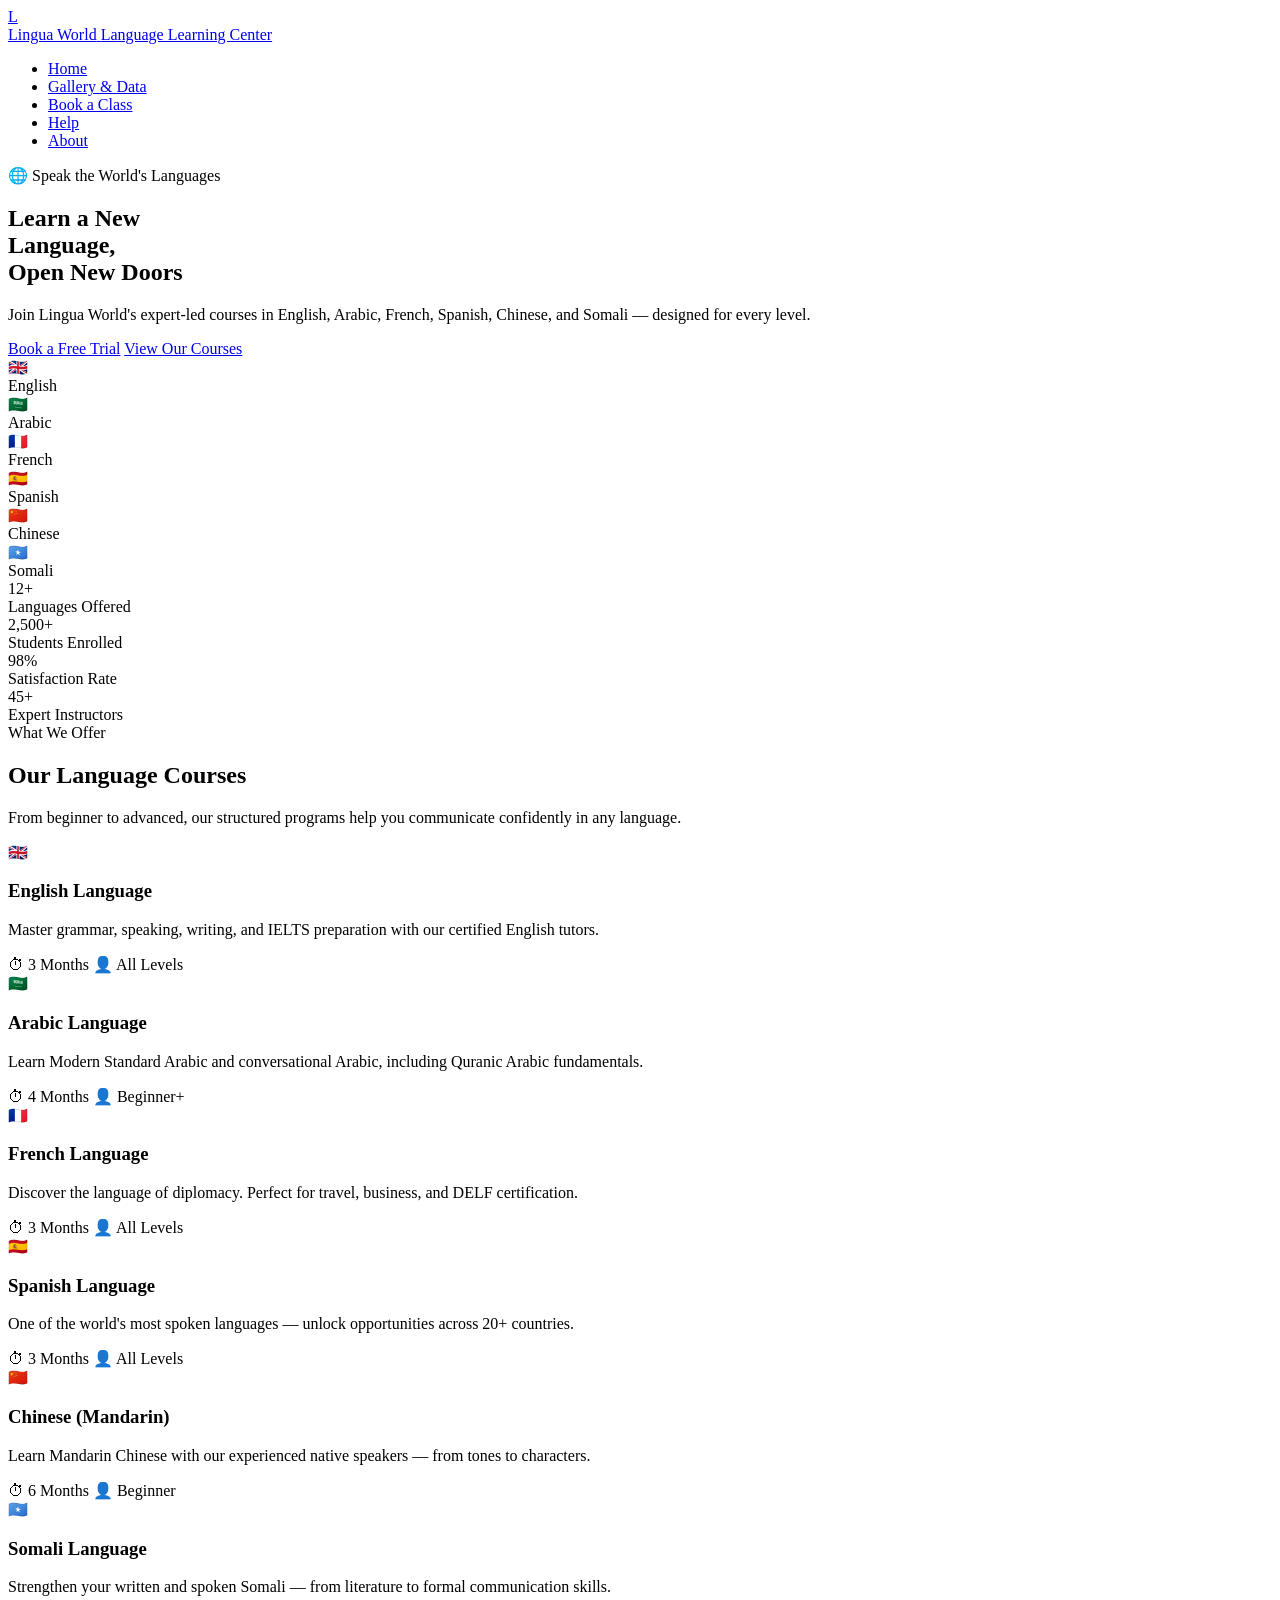
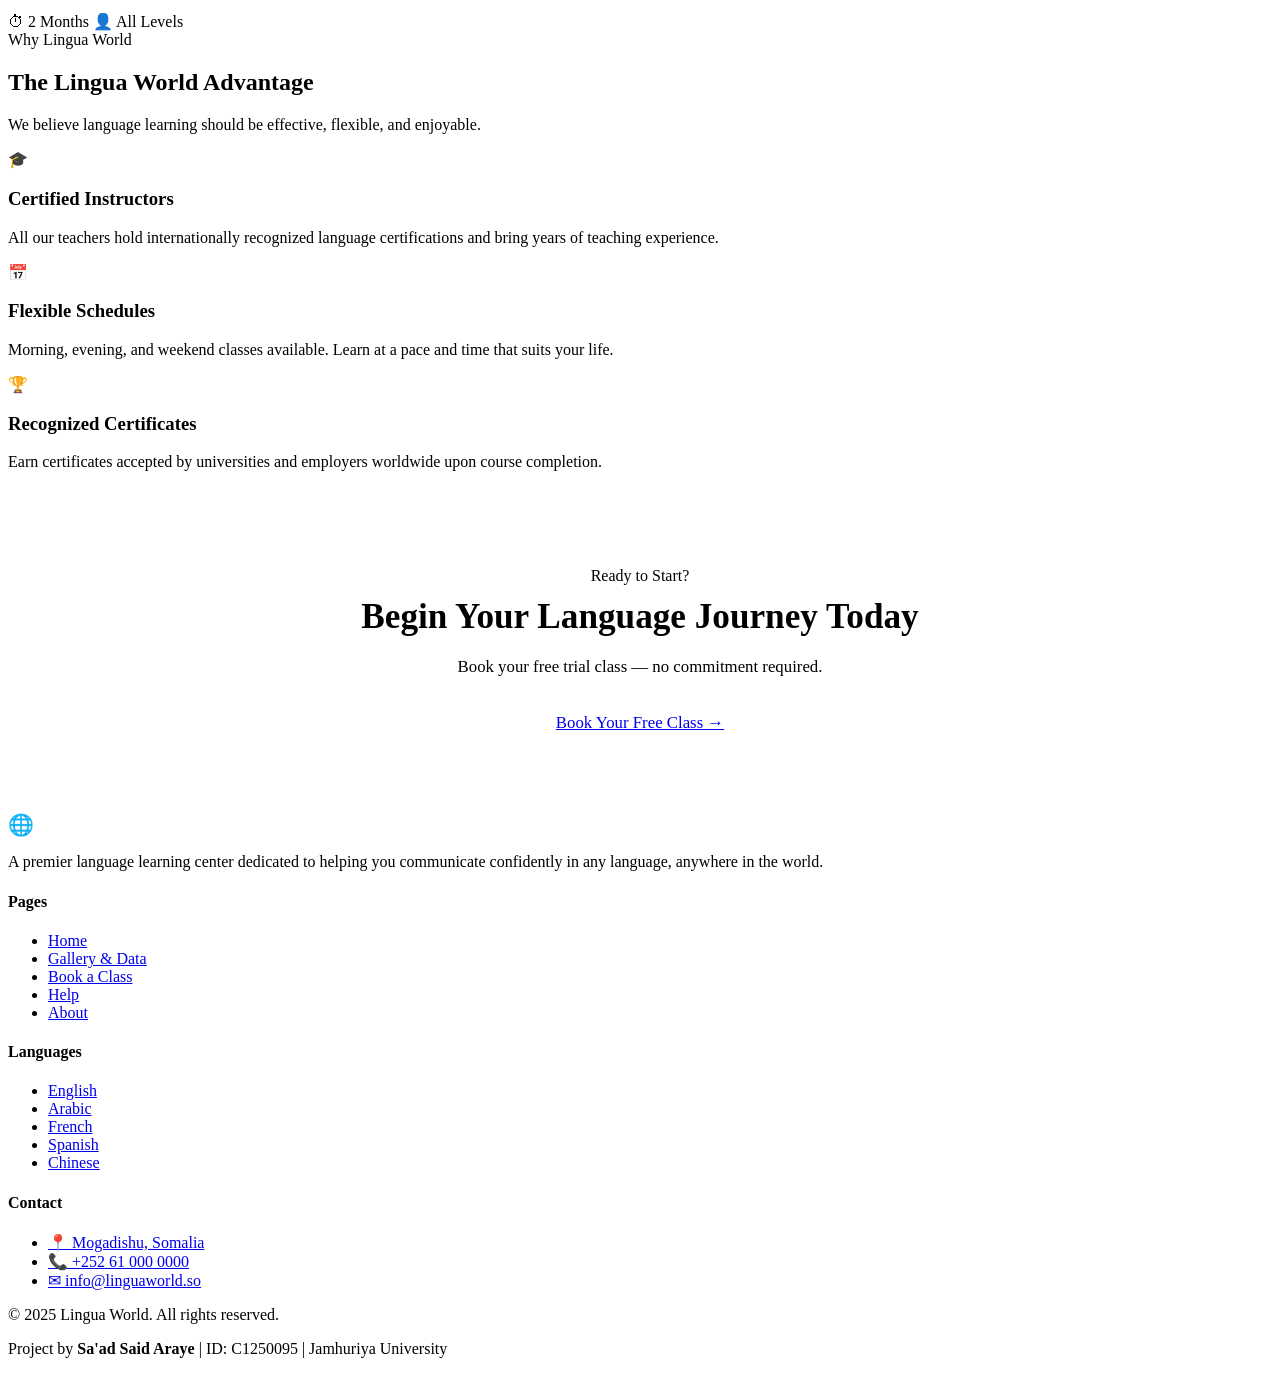
==== index.html @ c51b2d5d "Rename index-1.html to index.html" ====
<!DOCTYPE html>
<html lang="en">
<head>
  <!-- =============================================
       LINGUA WORLD - Language Learning Center
       Student: Sa'ad Said Araye | ID: C1250095
       Page: Home (index.html)
       ============================================= -->
  <meta charset="UTF-8" />
  <meta name="viewport" content="width=device-width, initial-scale=1.0" />
  <meta name="description" content="Lingua World - Premier Language Learning Center offering English, Arabic, French, Spanish and more." />
  <title>Lingua World | Language Learning Center</title>

  <!-- Favicon (inline SVG emoji as favicon) -->
  <link rel="icon" href="data:image/svg+xml,<svg xmlns='http://www.w3.org/2000/svg' viewBox='0 0 100 100'><text y='.9em' font-size='90'>🌐</text></svg>" />

  <!-- Main Stylesheet -->
  <link rel="stylesheet" href="css/style.css" />
</head>
<body>

  <!-- ======= HEADER / NAVIGATION ======= -->
  <header role="banner">
    <div class="header-inner">
      <a href="index.html" class="logo" aria-label="Lingua World Home">
        <div class="logo-icon">L</div>
        <div class="logo-text">
          <span class="logo-name">Lingua World</span>
          <span class="logo-tagline">Language Learning Center</span>
        </div>
      </a>

      <nav role="navigation" aria-label="Main Navigation">
        <ul>
          <li><a href="index.html" class="active" aria-current="page">Home</a></li>
          <li><a href="gallery.html">Gallery &amp; Data</a></li>
          <li><a href="booking.html">Book a Class</a></li>
          <li><a href="help.html">Help</a></li>
          <li><a href="about.html">About</a></li>
        </ul>
      </nav>
    </div>
  </header>

  <!-- ======= MAIN CONTENT ======= -->
  <main role="main" class="page-wrapper">

    <!-- HERO SECTION -->
    <section class="hero" aria-label="Welcome to Lingua World">
      <div class="hero-content">

        <!-- Left: Text -->
        <div class="hero-text">
          <span class="hero-eyebrow">🌐 Speak the World's Languages</span>
          <h1>Learn a New<br /><span>Language</span>,<br />Open New Doors</h1>
          <p class="hero-sub">
            Join Lingua World's expert-led courses in English, Arabic, French,
            Spanish, Chinese, and Somali — designed for every level.
          </p>
          <div class="hero-buttons">
            <a href="booking.html" class="btn btn-primary">Book a Free Trial</a>
            <a href="gallery.html" class="btn btn-outline">View Our Courses</a>
          </div>
        </div>

        <!-- Right: Language Cards -->
        <div class="hero-visual" aria-hidden="true">
          <div class="languages-grid">
            <div class="lang-card">
              <div class="lang-flag">🇬🇧</div>
              <div class="lang-name">English</div>
            </div>
            <div class="lang-card">
              <div class="lang-flag">🇸🇦</div>
              <div class="lang-name">Arabic</div>
            </div>
            <div class="lang-card">
              <div class="lang-flag">🇫🇷</div>
              <div class="lang-name">French</div>
            </div>
            <div class="lang-card">
              <div class="lang-flag">🇪🇸</div>
              <div class="lang-name">Spanish</div>
            </div>
            <div class="lang-card">
              <div class="lang-flag">🇨🇳</div>
              <div class="lang-name">Chinese</div>
            </div>
            <div class="lang-card">
              <div class="lang-flag">🇸🇴</div>
              <div class="lang-name">Somali</div>
            </div>
          </div>
        </div>

      </div>
    </section>

    <!-- STATS STRIP -->
    <section class="stats-strip" aria-label="Our achievements">
      <div class="stats-inner">
        <div class="stat-item">
          <div class="stat-num">12<span>+</span></div>
          <div class="stat-label">Languages Offered</div>
        </div>
        <div class="stat-item">
          <div class="stat-num">2<span>,</span>500<span>+</span></div>
          <div class="stat-label">Students Enrolled</div>
        </div>
        <div class="stat-item">
          <div class="stat-num">98<span>%</span></div>
          <div class="stat-label">Satisfaction Rate</div>
        </div>
        <div class="stat-item">
          <div class="stat-num">45<span>+</span></div>
          <div class="stat-label">Expert Instructors</div>
        </div>
      </div>
    </section>

    <!-- COURSES SECTION -->
    <section class="section" aria-labelledby="courses-heading">
      <div class="section-inner">
        <header class="section-header">
          <span class="section-eyebrow">What We Offer</span>
          <h2 id="courses-heading">Our Language Courses</h2>
          <p class="section-desc">
            From beginner to advanced, our structured programs help you
            communicate confidently in any language.
          </p>
        </header>

        <div class="courses-grid">

          <article class="course-card">
            <div class="course-icon">🇬🇧</div>
            <h3>English Language</h3>
            <p>Master grammar, speaking, writing, and IELTS preparation with our certified English tutors.</p>
            <div class="course-meta">
              <span>⏱ 3 Months</span>
              <span>👤 All Levels</span>
            </div>
          </article>

          <article class="course-card">
            <div class="course-icon">🇸🇦</div>
            <h3>Arabic Language</h3>
            <p>Learn Modern Standard Arabic and conversational Arabic, including Quranic Arabic fundamentals.</p>
            <div class="course-meta">
              <span>⏱ 4 Months</span>
              <span>👤 Beginner+</span>
            </div>
          </article>

          <article class="course-card">
            <div class="course-icon">🇫🇷</div>
            <h3>French Language</h3>
            <p>Discover the language of diplomacy. Perfect for travel, business, and DELF certification.</p>
            <div class="course-meta">
              <span>⏱ 3 Months</span>
              <span>👤 All Levels</span>
            </div>
          </article>

          <article class="course-card">
            <div class="course-icon">🇪🇸</div>
            <h3>Spanish Language</h3>
            <p>One of the world's most spoken languages — unlock opportunities across 20+ countries.</p>
            <div class="course-meta">
              <span>⏱ 3 Months</span>
              <span>👤 All Levels</span>
            </div>
          </article>

          <article class="course-card">
            <div class="course-icon">🇨🇳</div>
            <h3>Chinese (Mandarin)</h3>
            <p>Learn Mandarin Chinese with our experienced native speakers — from tones to characters.</p>
            <div class="course-meta">
              <span>⏱ 6 Months</span>
              <span>👤 Beginner</span>
            </div>
          </article>

          <article class="course-card">
            <div class="course-icon">🇸🇴</div>
            <h3>Somali Language</h3>
            <p>Strengthen your written and spoken Somali — from literature to formal communication skills.</p>
            <div class="course-meta">
              <span>⏱ 2 Months</span>
              <span>👤 All Levels</span>
            </div>
          </article>

        </div>
      </div>
    </section>

    <!-- WHY CHOOSE US -->
    <section class="section section-alt" aria-labelledby="why-heading">
      <div class="section-inner">
        <header class="section-header">
          <span class="section-eyebrow">Why Lingua World</span>
          <h2 id="why-heading">The Lingua World Advantage</h2>
          <p class="section-desc">We believe language learning should be effective, flexible, and enjoyable.</p>
        </header>

        <div class="courses-grid">
          <article class="course-card">
            <div class="course-icon">🎓</div>
            <h3>Certified Instructors</h3>
            <p>All our teachers hold internationally recognized language certifications and bring years of teaching experience.</p>
          </article>
          <article class="course-card">
            <div class="course-icon">📅</div>
            <h3>Flexible Schedules</h3>
            <p>Morning, evening, and weekend classes available. Learn at a pace and time that suits your life.</p>
          </article>
          <article class="course-card">
            <div class="course-icon">🏆</div>
            <h3>Recognized Certificates</h3>
            <p>Earn certificates accepted by universities and employers worldwide upon course completion.</p>
          </article>
        </div>
      </div>
    </section>

    <!-- CALL TO ACTION -->
    <section class="section" style="text-align:center; padding: 80px 24px;">
      <div class="section-inner">
        <span class="section-eyebrow">Ready to Start?</span>
        <h2 style="font-family: var(--font-display); font-size: 2.2rem; color: var(--primary); margin: 12px 0 20px;">
          Begin Your Language Journey Today
        </h2>
        <p style="color: var(--gray); margin-bottom: 36px; font-size: 1.05rem;">
          Book your free trial class — no commitment required.
        </p>
        <a href="booking.html" class="btn btn-primary" style="font-size: 1.05rem; padding: 16px 48px;">
          Book Your Free Class →
        </a>
      </div>
    </section>

  </main>

  <!-- ======= FOOTER ======= -->
  <footer role="contentinfo">
    <div class="footer-inner">
      <div class="footer-brand">
        <div class="logo-name" style="color:#fff; font-size:1.3rem; margin-bottom:12px;">🌐 Lingua World</div>
        <p>A premier language learning center dedicated to helping you communicate confidently in any language, anywhere in the world.</p>
      </div>

      <div class="footer-col">
        <h4>Pages</h4>
        <ul>
          <li><a href="index.html">Home</a></li>
          <li><a href="gallery.html">Gallery &amp; Data</a></li>
          <li><a href="booking.html">Book a Class</a></li>
          <li><a href="help.html">Help</a></li>
          <li><a href="about.html">About</a></li>
        </ul>
      </div>

      <div class="footer-col">
        <h4>Languages</h4>
        <ul>
          <li><a href="gallery.html">English</a></li>
          <li><a href="gallery.html">Arabic</a></li>
          <li><a href="gallery.html">French</a></li>
          <li><a href="gallery.html">Spanish</a></li>
          <li><a href="gallery.html">Chinese</a></li>
        </ul>
      </div>

      <div class="footer-col">
        <h4>Contact</h4>
        <ul>
          <li><a href="#">📍 Mogadishu, Somalia</a></li>
          <li><a href="#">📞 +252 61 000 0000</a></li>
          <li><a href="#">✉ info@linguaworld.so</a></li>
        </ul>
      </div>
    </div>

    <div class="footer-bottom">
      <p>&copy; 2025 Lingua World. All rights reserved.</p>
      <p>Project by <strong style="color:var(--accent)">Sa'ad Said Araye</strong> | ID: C1250095 | Jamhuriya University</p>
    </div>
  </footer>

</body>
</html>
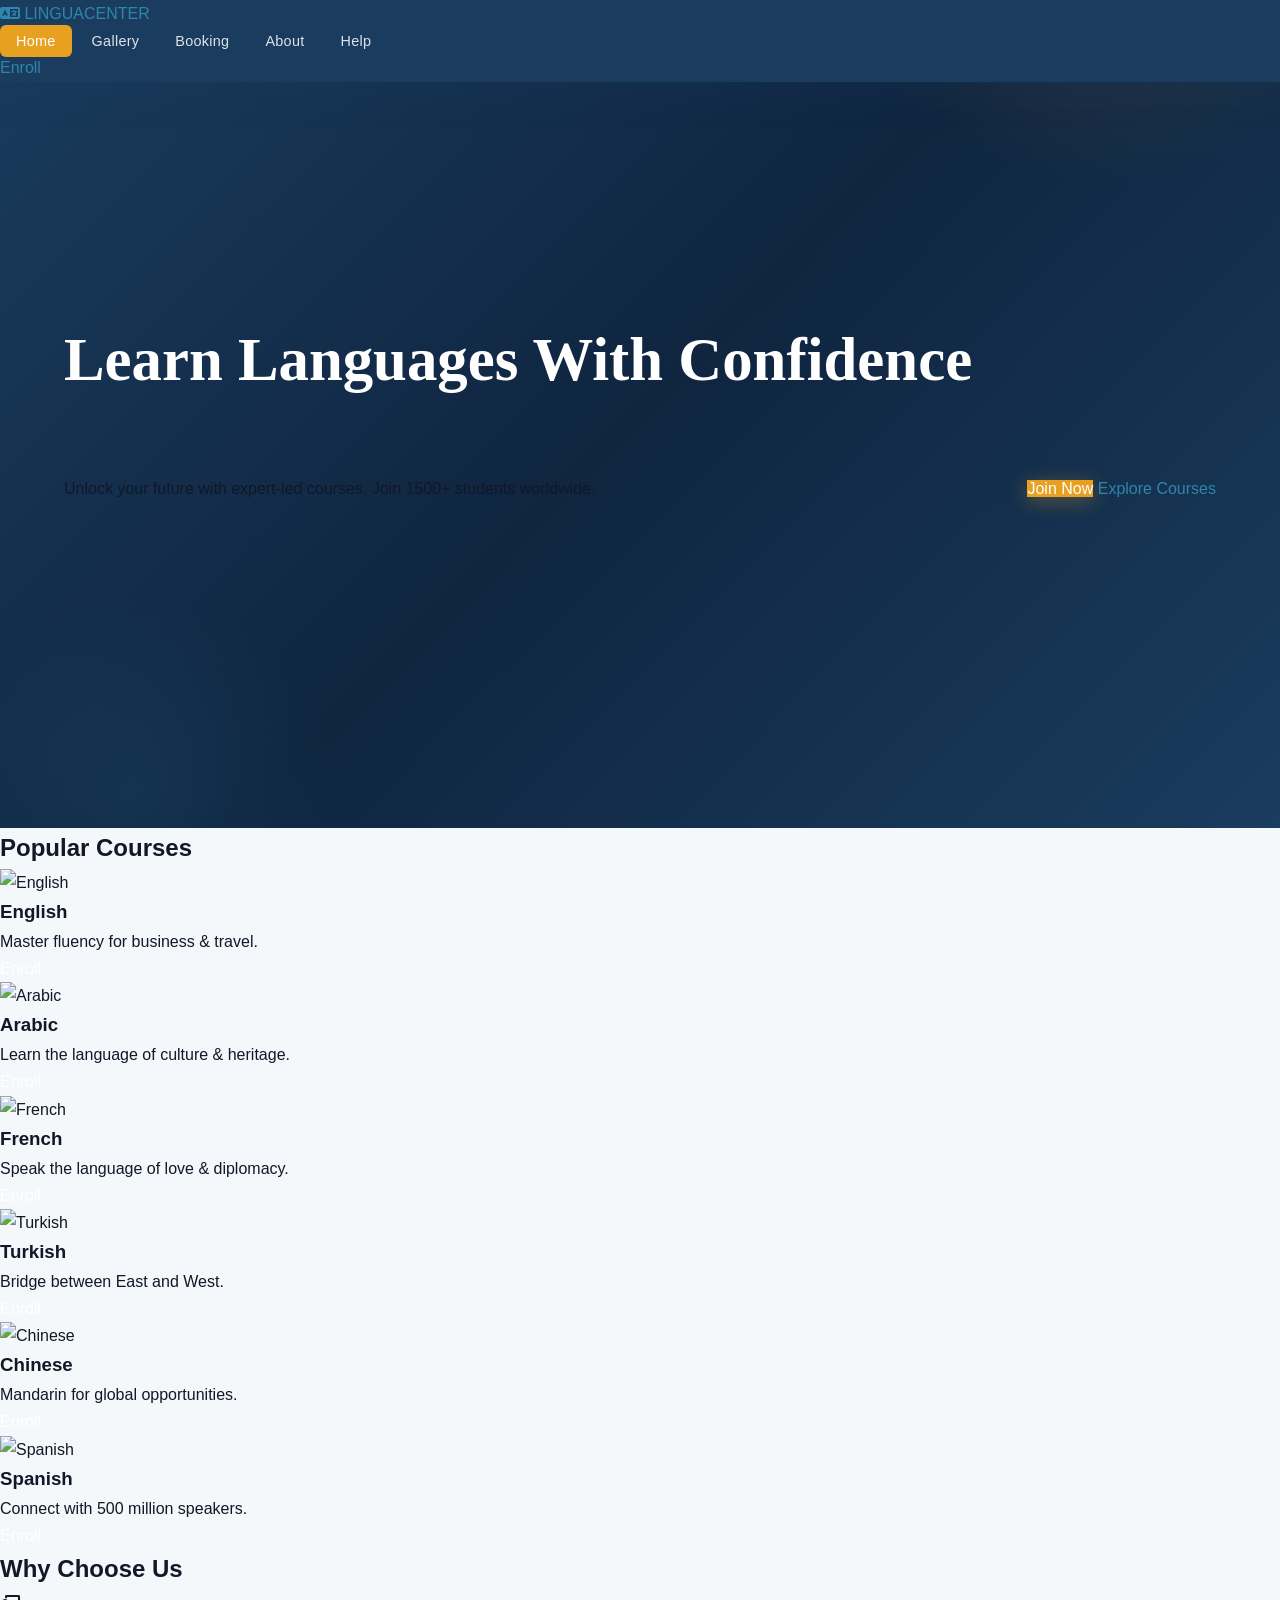
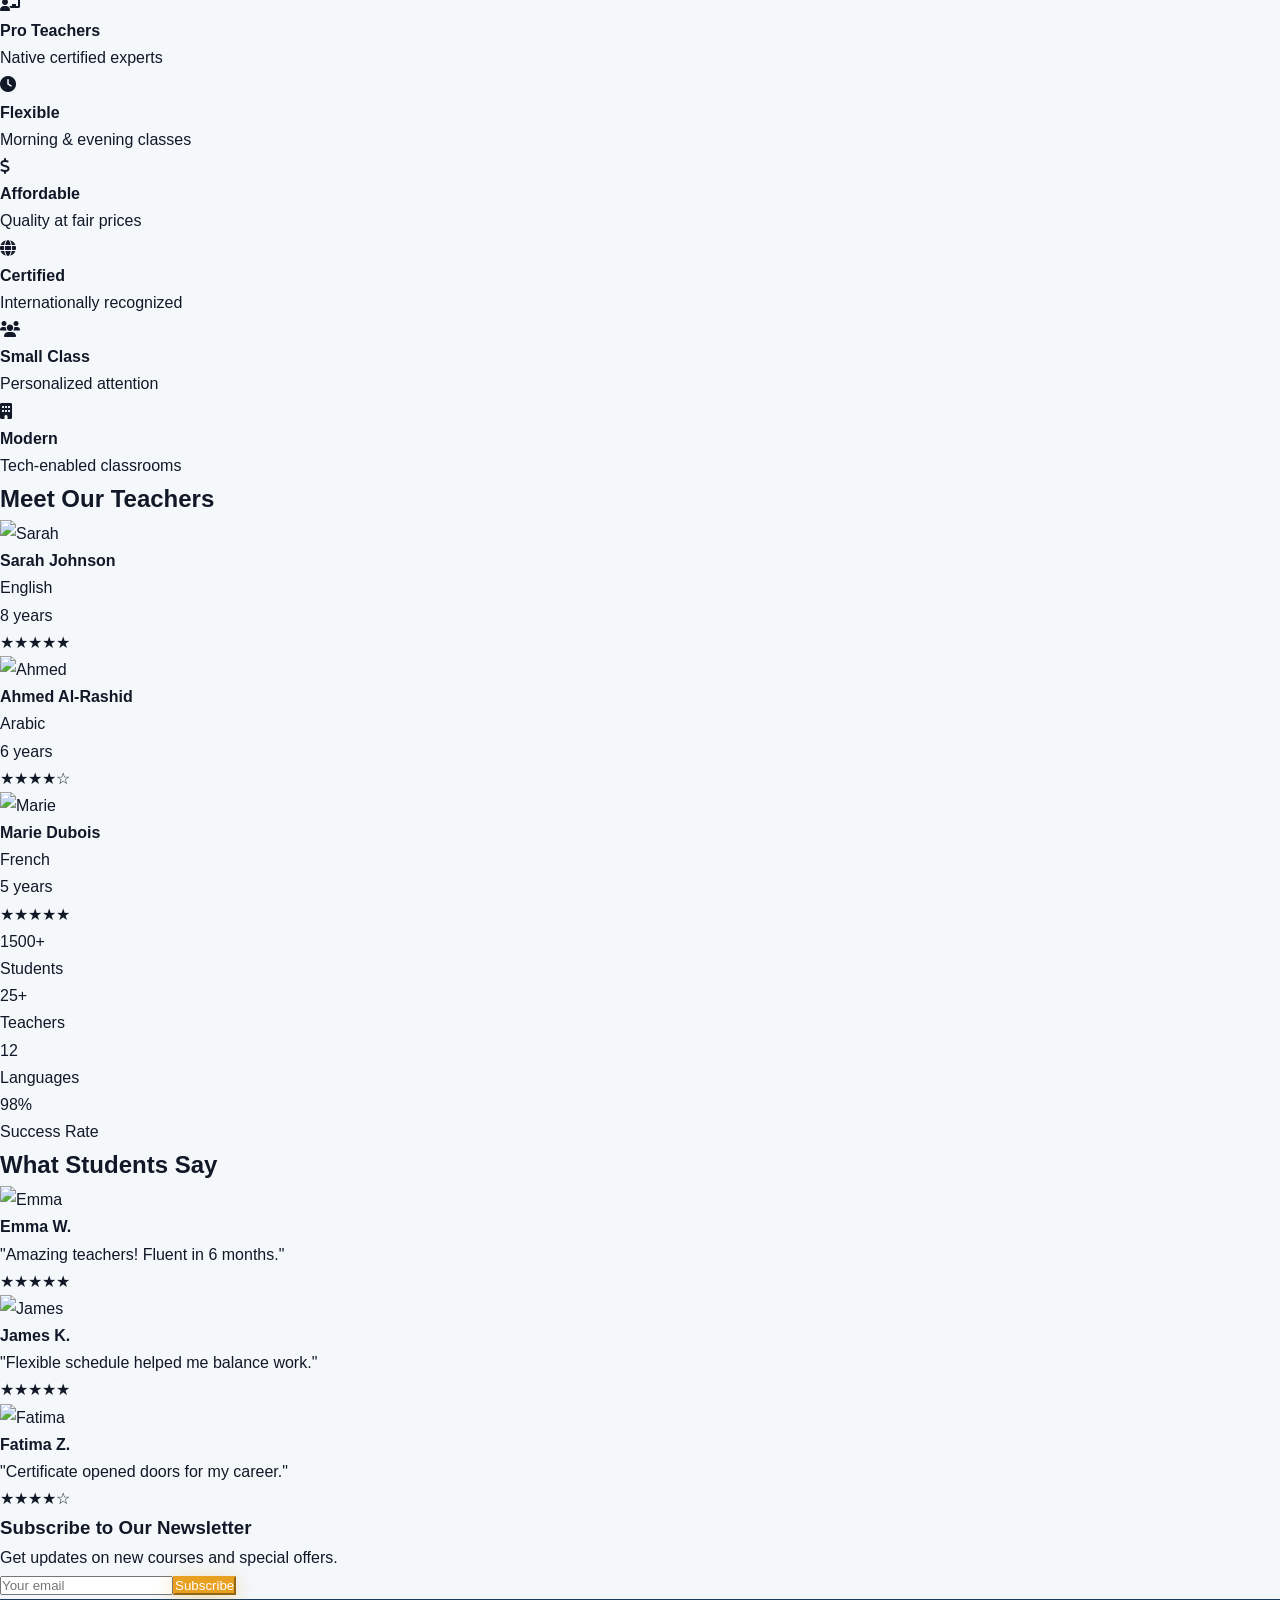
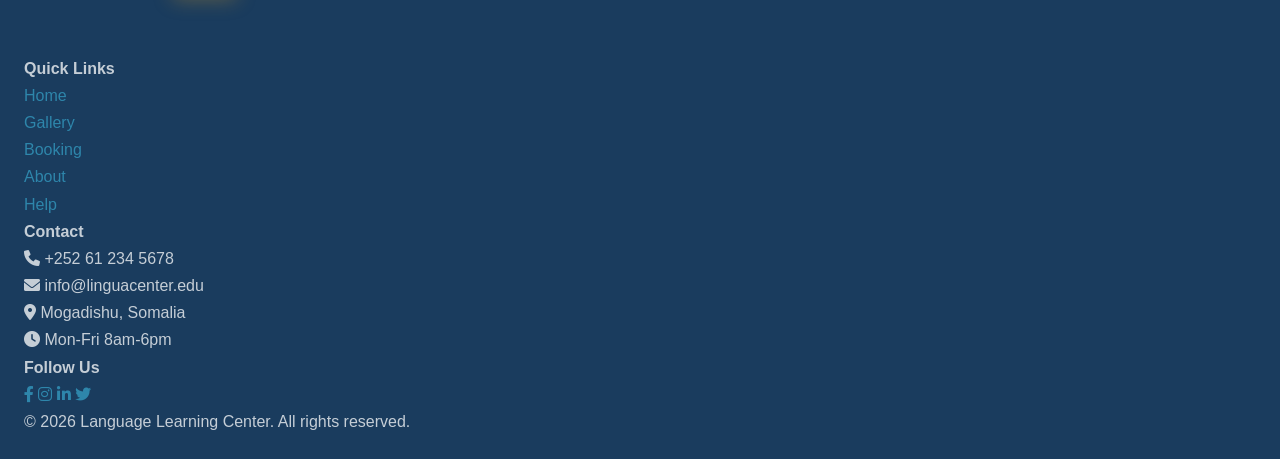
==== commit 0931d313: "Revise index.html layout and content Updated the structure and content of the index.html file, inclu" ====
--- a/index.html
+++ b/index.html
@@ -1,293 +1,145 @@
 <!DOCTYPE html>
 <html lang="en">
 <head>
-  <!-- =============================================
-       LINGUA WORLD - Language Learning Center
-       Student: Sa'ad Said Araye | ID: C1250095
-       Page: Home (index.html)
-       ============================================= -->
-  <meta charset="UTF-8" />
-  <meta name="viewport" content="width=device-width, initial-scale=1.0" />
-  <meta name="description" content="Lingua World - Premier Language Learning Center offering English, Arabic, French, Spanish and more." />
-  <title>Lingua World | Language Learning Center</title>
-
-  <!-- Favicon (inline SVG emoji as favicon) -->
-  <link rel="icon" href="data:image/svg+xml,<svg xmlns='http://www.w3.org/2000/svg' viewBox='0 0 100 100'><text y='.9em' font-size='90'>🌐</text></svg>" />
-
-  <!-- Main Stylesheet -->
-  <link rel="stylesheet" href="css/style.css" />
+    <meta charset="UTF-8">
+    <meta name="viewport" content="width=device-width, initial-scale=1.0">
+    <title>Language Learning Center</title>
+    <link rel="stylesheet" href="https://cdnjs.cloudflare.com/ajax/libs/font-awesome/6.0.0-beta3/css/all.min.css">
+    <link rel="stylesheet" href="css/style.css">
+    <link rel="icon" href="favicon.ico">
 </head>
 <body>
 
-  <!-- ======= HEADER / NAVIGATION ======= -->
-  <header role="banner">
-    <div class="header-inner">
-      <a href="index.html" class="logo" aria-label="Lingua World Home">
-        <div class="logo-icon">L</div>
-        <div class="logo-text">
-          <span class="logo-name">Lingua World</span>
-          <span class="logo-tagline">Language Learning Center</span>
+<!-- ===== HEADER ===== -->
+<header class="header">
+    <div class="container nav-container">
+        <div class="logo"><a href="index.html"><i class="fas fa-language"></i> LINGUA<span>CENTER</span></a></div>
+        <nav>
+            <ul>
+                <li><a href="index.html" class="active">Home</a></li>
+                <li><a href="gallery.html">Gallery</a></li>
+                <li><a href="booking.html">Booking</a></li>
+                <li><a href="about.html">About</a></li>
+                <li><a href="help.html">Help</a></li>
+            </ul>
+        </nav>
+        <a href="booking.html" class="btn-enroll">Enroll</a>
+    </div>
+</header>
+
+<!-- ===== HERO ===== -->
+<section class="hero">
+    <div class="hero-bg"></div>
+    <div class="container hero-content">
+        <h1>Learn Languages With Confidence</h1>
+        <p>Unlock your future with expert-led courses. Join 1500+ students worldwide.</p>
+        <div class="hero-btns">
+            <a href="booking.html" class="btn-primary">Join Now</a>
+            <a href="gallery.html" class="btn-secondary">Explore Courses</a>
         </div>
-      </a>
+    </div>
+    <div class="wave"><svg viewBox="0 0 1440 60"><path d="M0,30 C360,60 720,0 1080,30 C1260,45 1380,30 1440,30 L1440,60 L0,60Z" fill="#fff"/></svg></div>
+</section>
 
-      <nav role="navigation" aria-label="Main Navigation">
-        <ul>
-          <li><a href="index.html" class="active" aria-current="page">Home</a></li>
-          <li><a href="gallery.html">Gallery &amp; Data</a></li>
-          <li><a href="booking.html">Book a Class</a></li>
-          <li><a href="help.html">Help</a></li>
-          <li><a href="about.html">About</a></li>
-        </ul>
-      </nav>
+<!-- ===== COURSES ===== -->
+<section class="courses">
+    <div class="container">
+        <h2 class="title">Popular <span>Courses</span></h2>
+        <div class="course-grid">
+            <div class="card"><img src="https://images.unsplash.com/photo-1546410531-bb4caa6b424d?w=400&h=220&fit=crop" alt="English"><div class="info"><h3>English</h3><p>Master fluency for business &amp; travel.</p><a href="booking.html" class="btn-outline">Enroll</a></div></div>
+            <div class="card"><img src="https://images.unsplash.com/photo-1588702547923-7093a6f1c2f8?w=400&h=220&fit=crop" alt="Arabic"><div class="info"><h3>Arabic</h3><p>Learn the language of culture &amp; heritage.</p><a href="booking.html" class="btn-outline">Enroll</a></div></div>
+            <div class="card"><img src="https://images.unsplash.com/photo-1523050854058-8df90110c7f1?w=400&h=220&fit=crop" alt="French"><div class="info"><h3>French</h3><p>Speak the language of love &amp; diplomacy.</p><a href="booking.html" class="btn-outline">Enroll</a></div></div>
+            <div class="card"><img src="https://images.unsplash.com/photo-1524231757912-21f4fe3a7200?w=400&h=220&fit=crop" alt="Turkish"><div class="info"><h3>Turkish</h3><p>Bridge between East and West.</p><a href="booking.html" class="btn-outline">Enroll</a></div></div>
+            <div class="card"><img src="https://images.unsplash.com/photo-1523240795612-9a054b0db644?w=400&h=220&fit=crop" alt="Chinese"><div class="info"><h3>Chinese</h3><p>Mandarin for global opportunities.</p><a href="booking.html" class="btn-outline">Enroll</a></div></div>
+            <div class="card"><img src="https://images.unsplash.com/photo-1558002038-1055907df827?w=400&h=220&fit=crop" alt="Spanish"><div class="info"><h3>Spanish</h3><p>Connect with 500 million speakers.</p><a href="booking.html" class="btn-outline">Enroll</a></div></div>
+        </div>
     </div>
-  </header>
+</section>
 
-  <!-- ======= MAIN CONTENT ======= -->
-  <main role="main" class="page-wrapper">
+<!-- ===== WHY CHOOSE ===== -->
+<section class="why">
+    <div class="container">
+        <h2 class="title">Why <span>Choose Us</span></h2>
+        <div class="features">
+            <div><i class="fas fa-chalkboard-teacher"></i><h4>Pro Teachers</h4><p>Native certified experts</p></div>
+            <div><i class="fas fa-clock"></i><h4>Flexible</h4><p>Morning &amp; evening classes</p></div>
+            <div><i class="fas fa-dollar-sign"></i><h4>Affordable</h4><p>Quality at fair prices</p></div>
+            <div><i class="fas fa-globe"></i><h4>Certified</h4><p>Internationally recognized</p></div>
+            <div><i class="fas fa-users"></i><h4>Small Class</h4><p>Personalized attention</p></div>
+            <div><i class="fas fa-building"></i><h4>Modern</h4><p>Tech-enabled classrooms</p></div>
+        </div>
+    </div>
+</section>
 
-    <!-- HERO SECTION -->
-    <section class="hero" aria-label="Welcome to Lingua World">
-      <div class="hero-content">
+<!-- ===== TEACHERS ===== -->
+<section class="teachers">
+    <div class="container">
+        <h2 class="title">Meet Our <span>Teachers</span></h2>
+        <div class="teacher-grid">
+            <div class="tcard"><img src="https://images.unsplash.com/photo-1573496359142-b8d87734a5a2?w=150&h=150&fit=crop&crop=face" alt="Sarah"><h4>Sarah Johnson</h4><p>English</p><span>8 years</span><div class="stars">★★★★★</div></div>
+            <div class="tcard"><img src="https://images.unsplash.com/photo-1507003211169-0a1dd7228f2d?w=150&h=150&fit=crop&crop=face" alt="Ahmed"><h4>Ahmed Al-Rashid</h4><p>Arabic</p><span>6 years</span><div class="stars">★★★★☆</div></div>
+            <div class="tcard"><img src="https://images.unsplash.com/photo-1580489944761-15a19d654956?w=150&h=150&fit=crop&crop=face" alt="Marie"><h4>Marie Dubois</h4><p>French</p><span>5 years</span><div class="stars">★★★★★</div></div>
+        </div>
+    </div>
+</section>
 
-        <!-- Left: Text -->
-        <div class="hero-text">
-          <span class="hero-eyebrow">🌐 Speak the World's Languages</span>
-          <h1>Learn a New<br /><span>Language</span>,<br />Open New Doors</h1>
-          <p class="hero-sub">
-            Join Lingua World's expert-led courses in English, Arabic, French,
-            Spanish, Chinese, and Somali — designed for every level.
-          </p>
-          <div class="hero-buttons">
-            <a href="booking.html" class="btn btn-primary">Book a Free Trial</a>
-            <a href="gallery.html" class="btn btn-outline">View Our Courses</a>
-          </div>
+<!-- ===== STATS ===== -->
+<section class="stats">
+    <div class="container stats-grid">
+        <div><span>1500+</span><p>Students</p></div>
+        <div><span>25+</span><p>Teachers</p></div>
+        <div><span>12</span><p>Languages</p></div>
+        <div><span>98%</span><p>Success Rate</p></div>
+    </div>
+</section>
+
+<!-- ===== TESTIMONIALS ===== -->
+<section class="testimonials">
+    <div class="container">
+        <h2 class="title">What Students <span>Say</span></h2>
+        <div class="test-grid">
+            <div class="test-card"><img src="https://images.unsplash.com/photo-1494790108377-be9c29b29330?w=80&h=80&fit=crop&crop=face" alt="Emma"><h4>Emma W.</h4><p>"Amazing teachers! Fluent in 6 months."</p><div class="stars">★★★★★</div></div>
+            <div class="test-card"><img src="https://images.unsplash.com/photo-1500648767791-00dcc994a43e?w=80&h=80&fit=crop&crop=face" alt="James"><h4>James K.</h4><p>"Flexible schedule helped me balance work."</p><div class="stars">★★★★★</div></div>
+            <div class="test-card"><img src="https://images.unsplash.com/photo-1438761681033-6461ffad8d80?w=80&h=80&fit=crop&crop=face" alt="Fatima"><h4>Fatima Z.</h4><p>"Certificate opened doors for my career."</p><div class="stars">★★★★☆</div></div>
         </div>
+    </div>
+</section>
 
-        <!-- Right: Language Cards -->
-        <div class="hero-visual" aria-hidden="true">
-          <div class="languages-grid">
-            <div class="lang-card">
-              <div class="lang-flag">🇬🇧</div>
-              <div class="lang-name">English</div>
+<!-- ===== NEWSLETTER ===== -->
+<section class="newsletter">
+    <div class="container">
+        <h3>Subscribe to Our Newsletter</h3>
+        <p>Get updates on new courses and special offers.</p>
+        <form><input type="email" placeholder="Your email" required><button class="btn-primary">Subscribe</button></form>
+    </div>
+</section>
+
+<!-- ===== FOOTER ===== -->
+<footer class="footer">
+    <div class="container footer-grid">
+        <div>
+            <h4>Quick Links</h4>
+            <ul><li><a href="index.html">Home</a></li><li><a href="gallery.html">Gallery</a></li><li><a href="booking.html">Booking</a></li><li><a href="about.html">About</a></li><li><a href="help.html">Help</a></li></ul>
+        </div>
+        <div>
+            <h4>Contact</h4>
+            <p><i class="fas fa-phone"></i> +252 61 234 5678</p>
+            <p><i class="fas fa-envelope"></i> info@linguacenter.edu</p>
+            <p><i class="fas fa-map-marker-alt"></i> Mogadishu, Somalia</p>
+            <p><i class="fas fa-clock"></i> Mon-Fri 8am-6pm</p>
+        </div>
+        <div>
+            <h4>Follow Us</h4>
+            <div class="social">
+                <a href="#"><i class="fab fa-facebook-f"></i></a>
+                <a href="#"><i class="fab fa-instagram"></i></a>
+                <a href="#"><i class="fab fa-linkedin-in"></i></a>
+                <a href="#"><i class="fab fa-twitter"></i></a>
             </div>
-            <div class="lang-card">
-              <div class="lang-flag">🇸🇦</div>
-              <div class="lang-name">Arabic</div>
-            </div>
-            <div class="lang-card">
-              <div class="lang-flag">🇫🇷</div>
-              <div class="lang-name">French</div>
-            </div>
-            <div class="lang-card">
-              <div class="lang-flag">🇪🇸</div>
-              <div class="lang-name">Spanish</div>
-            </div>
-            <div class="lang-card">
-              <div class="lang-flag">🇨🇳</div>
-              <div class="lang-name">Chinese</div>
-            </div>
-            <div class="lang-card">
-              <div class="lang-flag">🇸🇴</div>
-              <div class="lang-name">Somali</div>
-            </div>
-          </div>
         </div>
-
-      </div>
-    </section>
-
-    <!-- STATS STRIP -->
-    <section class="stats-strip" aria-label="Our achievements">
-      <div class="stats-inner">
-        <div class="stat-item">
-          <div class="stat-num">12<span>+</span></div>
-          <div class="stat-label">Languages Offered</div>
-        </div>
-        <div class="stat-item">
-          <div class="stat-num">2<span>,</span>500<span>+</span></div>
-          <div class="stat-label">Students Enrolled</div>
-        </div>
-        <div class="stat-item">
-          <div class="stat-num">98<span>%</span></div>
-          <div class="stat-label">Satisfaction Rate</div>
-        </div>
-        <div class="stat-item">
-          <div class="stat-num">45<span>+</span></div>
-          <div class="stat-label">Expert Instructors</div>
-        </div>
-      </div>
-    </section>
-
-    <!-- COURSES SECTION -->
-    <section class="section" aria-labelledby="courses-heading">
-      <div class="section-inner">
-        <header class="section-header">
-          <span class="section-eyebrow">What We Offer</span>
-          <h2 id="courses-heading">Our Language Courses</h2>
-          <p class="section-desc">
-            From beginner to advanced, our structured programs help you
-            communicate confidently in any language.
-          </p>
-        </header>
-
-        <div class="courses-grid">
-
-          <article class="course-card">
-            <div class="course-icon">🇬🇧</div>
-            <h3>English Language</h3>
-            <p>Master grammar, speaking, writing, and IELTS preparation with our certified English tutors.</p>
-            <div class="course-meta">
-              <span>⏱ 3 Months</span>
-              <span>👤 All Levels</span>
-            </div>
-          </article>
-
-          <article class="course-card">
-            <div class="course-icon">🇸🇦</div>
-            <h3>Arabic Language</h3>
-            <p>Learn Modern Standard Arabic and conversational Arabic, including Quranic Arabic fundamentals.</p>
-            <div class="course-meta">
-              <span>⏱ 4 Months</span>
-              <span>👤 Beginner+</span>
-            </div>
-          </article>
-
-          <article class="course-card">
-            <div class="course-icon">🇫🇷</div>
-            <h3>French Language</h3>
-            <p>Discover the language of diplomacy. Perfect for travel, business, and DELF certification.</p>
-            <div class="course-meta">
-              <span>⏱ 3 Months</span>
-              <span>👤 All Levels</span>
-            </div>
-          </article>
-
-          <article class="course-card">
-            <div class="course-icon">🇪🇸</div>
-            <h3>Spanish Language</h3>
-            <p>One of the world's most spoken languages — unlock opportunities across 20+ countries.</p>
-            <div class="course-meta">
-              <span>⏱ 3 Months</span>
-              <span>👤 All Levels</span>
-            </div>
-          </article>
-
-          <article class="course-card">
-            <div class="course-icon">🇨🇳</div>
-            <h3>Chinese (Mandarin)</h3>
-            <p>Learn Mandarin Chinese with our experienced native speakers — from tones to characters.</p>
-            <div class="course-meta">
-              <span>⏱ 6 Months</span>
-              <span>👤 Beginner</span>
-            </div>
-          </article>
-
-          <article class="course-card">
-            <div class="course-icon">🇸🇴</div>
-            <h3>Somali Language</h3>
-            <p>Strengthen your written and spoken Somali — from literature to formal communication skills.</p>
-            <div class="course-meta">
-              <span>⏱ 2 Months</span>
-              <span>👤 All Levels</span>
-            </div>
-          </article>
-
-        </div>
-      </div>
-    </section>
-
-    <!-- WHY CHOOSE US -->
-    <section class="section section-alt" aria-labelledby="why-heading">
-      <div class="section-inner">
-        <header class="section-header">
-          <span class="section-eyebrow">Why Lingua World</span>
-          <h2 id="why-heading">The Lingua World Advantage</h2>
-          <p class="section-desc">We believe language learning should be effective, flexible, and enjoyable.</p>
-        </header>
-
-        <div class="courses-grid">
-          <article class="course-card">
-            <div class="course-icon">🎓</div>
-            <h3>Certified Instructors</h3>
-            <p>All our teachers hold internationally recognized language certifications and bring years of teaching experience.</p>
-          </article>
-          <article class="course-card">
-            <div class="course-icon">📅</div>
-            <h3>Flexible Schedules</h3>
-            <p>Morning, evening, and weekend classes available. Learn at a pace and time that suits your life.</p>
-          </article>
-          <article class="course-card">
-            <div class="course-icon">🏆</div>
-            <h3>Recognized Certificates</h3>
-            <p>Earn certificates accepted by universities and employers worldwide upon course completion.</p>
-          </article>
-        </div>
-      </div>
-    </section>
-
-    <!-- CALL TO ACTION -->
-    <section class="section" style="text-align:center; padding: 80px 24px;">
-      <div class="section-inner">
-        <span class="section-eyebrow">Ready to Start?</span>
-        <h2 style="font-family: var(--font-display); font-size: 2.2rem; color: var(--primary); margin: 12px 0 20px;">
-          Begin Your Language Journey Today
-        </h2>
-        <p style="color: var(--gray); margin-bottom: 36px; font-size: 1.05rem;">
-          Book your free trial class — no commitment required.
-        </p>
-        <a href="booking.html" class="btn btn-primary" style="font-size: 1.05rem; padding: 16px 48px;">
-          Book Your Free Class →
-        </a>
-      </div>
-    </section>
-
-  </main>
-
-  <!-- ======= FOOTER ======= -->
-  <footer role="contentinfo">
-    <div class="footer-inner">
-      <div class="footer-brand">
-        <div class="logo-name" style="color:#fff; font-size:1.3rem; margin-bottom:12px;">🌐 Lingua World</div>
-        <p>A premier language learning center dedicated to helping you communicate confidently in any language, anywhere in the world.</p>
-      </div>
-
-      <div class="footer-col">
-        <h4>Pages</h4>
-        <ul>
-          <li><a href="index.html">Home</a></li>
-          <li><a href="gallery.html">Gallery &amp; Data</a></li>
-          <li><a href="booking.html">Book a Class</a></li>
-          <li><a href="help.html">Help</a></li>
-          <li><a href="about.html">About</a></li>
-        </ul>
-      </div>
-
-      <div class="footer-col">
-        <h4>Languages</h4>
-        <ul>
-          <li><a href="gallery.html">English</a></li>
-          <li><a href="gallery.html">Arabic</a></li>
-          <li><a href="gallery.html">French</a></li>
-          <li><a href="gallery.html">Spanish</a></li>
-          <li><a href="gallery.html">Chinese</a></li>
-        </ul>
-      </div>
-
-      <div class="footer-col">
-        <h4>Contact</h4>
-        <ul>
-          <li><a href="#">📍 Mogadishu, Somalia</a></li>
-          <li><a href="#">📞 +252 61 000 0000</a></li>
-          <li><a href="#">✉ info@linguaworld.so</a></li>
-        </ul>
-      </div>
     </div>
-
-    <div class="footer-bottom">
-      <p>&copy; 2025 Lingua World. All rights reserved.</p>
-      <p>Project by <strong style="color:var(--accent)">Sa'ad Said Araye</strong> | ID: C1250095 | Jamhuriya University</p>
-    </div>
-  </footer>
+    <div class="bottom"><p>&copy; 2026 Language Learning Center. All rights reserved.</p></div>
+</footer>
 
 </body>
 </html>
--- a/css/style.css
+++ b/css/style.css
@@ -0,0 +1,1166 @@
+/* ============================================
+   LINGUA WORLD - Language Learning Center
+   Student: Sa'ad Said Araye | ID: C1250095
+   CSS Stylesheet - Main Styles
+   ============================================ */
+
+/* --- CSS Variables (Color Palette) --- */
+:root {
+  --primary:    #1a3c5e;   /* Deep Navy */
+  --accent:     #e8a020;   /* Golden Amber */
+  --accent2:    #2e86ab;   /* Sky Blue */
+  --light:      #f4f8fb;   /* Off White */
+  --white:      #ffffff;
+  --dark:       #111827;
+  --gray:       #6b7280;
+  --gray-light: #e5e7eb;
+  --success:    #10b981;
+  --font-display: 'Georgia', serif;
+  --font-body:    'Segoe UI', Tahoma, Geneva, Verdana, sans-serif;
+  --shadow:     0 4px 20px rgba(26,60,94,0.12);
+  --shadow-lg:  0 8px 40px rgba(26,60,94,0.18);
+  --radius:     12px;
+  --radius-sm:  6px;
+}
+
+/* --- Reset & Base --- */
+*, *::before, *::after {
+  box-sizing: border-box;
+  margin: 0;
+  padding: 0;
+}
+
+html {
+  scroll-behavior: smooth;
+}
+
+body {
+  font-family: var(--font-body);
+  background-color: var(--light);
+  color: var(--dark);
+  font-size: 16px;
+  line-height: 1.7;
+}
+
+img {
+  max-width: 100%;
+  display: block;
+}
+
+a {
+  color: var(--accent2);
+  text-decoration: none;
+  transition: color 0.3s ease;
+}
+
+a:hover {
+  color: var(--accent);
+}
+
+ul {
+  list-style: none;
+}
+
+/* ============================================
+   HEADER & NAVIGATION
+   ============================================ */
+header {
+  background: var(--primary);
+  position: fixed;
+  top: 0;
+  left: 0;
+  width: 100%;
+  z-index: 1000;
+  box-shadow: var(--shadow-lg);
+}
+
+.header-inner {
+  display: flex;
+  justify-content: space-between;
+  align-items: center;
+  max-width: 1200px;
+  margin: 0 auto;
+  padding: 0 24px;
+  height: 70px;
+}
+
+.logo {
+  display: flex;
+  align-items: center;
+  gap: 12px;
+  text-decoration: none;
+}
+
+.logo-icon {
+  width: 42px;
+  height: 42px;
+  background: var(--accent);
+  border-radius: 50%;
+  display: flex;
+  align-items: center;
+  justify-content: center;
+  font-size: 20px;
+  font-weight: bold;
+  color: var(--white);
+  font-family: var(--font-display);
+}
+
+.logo-text {
+  display: flex;
+  flex-direction: column;
+}
+
+.logo-name {
+  font-family: var(--font-display);
+  font-size: 1.25rem;
+  font-weight: 700;
+  color: var(--white);
+  letter-spacing: 0.5px;
+}
+
+.logo-tagline {
+  font-size: 0.68rem;
+  color: var(--accent);
+  letter-spacing: 1.5px;
+  text-transform: uppercase;
+}
+
+nav ul {
+  display: flex;
+  gap: 4px;
+  align-items: center;
+}
+
+nav ul li a {
+  color: rgba(255,255,255,0.85);
+  text-decoration: none;
+  font-size: 0.9rem;
+  font-weight: 500;
+  padding: 8px 16px;
+  border-radius: var(--radius-sm);
+  transition: all 0.3s ease;
+  letter-spacing: 0.3px;
+}
+
+nav ul li a:hover,
+nav ul li a.active {
+  background: var(--accent);
+  color: var(--white);
+}
+
+/* ============================================
+   PAGE WRAPPER (offset for fixed header)
+   ============================================ */
+.page-wrapper {
+  padding-top: 70px;
+}
+
+/* ============================================
+   HERO SECTION
+   ============================================ */
+.hero {
+  background: linear-gradient(135deg, var(--primary) 0%, #0f2540 50%, #1a3c5e 100%);
+  min-height: 92vh;
+  display: flex;
+  align-items: center;
+  justify-content: center;
+  position: relative;
+  overflow: hidden;
+}
+
+.hero::before {
+  content: '';
+  position: absolute;
+  top: -50%;
+  right: -10%;
+  width: 600px;
+  height: 600px;
+  background: radial-gradient(circle, rgba(232,160,32,0.15) 0%, transparent 70%);
+  border-radius: 50%;
+}
+
+.hero::after {
+  content: '';
+  position: absolute;
+  bottom: -20%;
+  left: -5%;
+  width: 400px;
+  height: 400px;
+  background: radial-gradient(circle, rgba(46,134,171,0.12) 0%, transparent 70%);
+  border-radius: 50%;
+}
+
+.hero-content {
+  max-width: 1200px;
+  margin: 0 auto;
+  padding: 60px 24px;
+  display: flex;
+  align-items: center;
+  justify-content: space-between;
+  gap: 60px;
+  position: relative;
+  z-index: 1;
+  flex-wrap: wrap;
+}
+
+.hero-text {
+  flex: 1;
+  min-width: 300px;
+}
+
+.hero-eyebrow {
+  display: inline-block;
+  font-size: 0.75rem;
+  letter-spacing: 3px;
+  text-transform: uppercase;
+  color: var(--accent);
+  border: 1px solid rgba(232,160,32,0.4);
+  padding: 6px 16px;
+  border-radius: 30px;
+  margin-bottom: 24px;
+}
+
+.hero h1 {
+  font-family: var(--font-display);
+  font-size: clamp(2.2rem, 5vw, 3.8rem);
+  color: var(--white);
+  line-height: 1.15;
+  margin-bottom: 20px;
+}
+
+.hero h1 span {
+  color: var(--accent);
+}
+
+.hero-sub {
+  font-size: 1.1rem;
+  color: rgba(255,255,255,0.75);
+  max-width: 480px;
+  margin-bottom: 40px;
+}
+
+.hero-buttons {
+  display: flex;
+  gap: 16px;
+  flex-wrap: wrap;
+}
+
+.btn {
+  display: inline-block;
+  padding: 14px 32px;
+  border-radius: 50px;
+  font-size: 0.95rem;
+  font-weight: 600;
+  cursor: pointer;
+  transition: all 0.3s ease;
+  border: 2px solid transparent;
+  text-decoration: none;
+}
+
+.btn-primary {
+  background: var(--accent);
+  color: var(--white);
+  border-color: var(--accent);
+  box-shadow: 0 4px 20px rgba(232,160,32,0.35);
+}
+
+.btn-primary:hover {
+  background: #d4911a;
+  color: var(--white);
+  transform: translateY(-2px);
+  box-shadow: 0 8px 30px rgba(232,160,32,0.45);
+}
+
+.btn-outline {
+  background: transparent;
+  color: var(--white);
+  border-color: rgba(255,255,255,0.4);
+}
+
+.btn-outline:hover {
+  background: rgba(255,255,255,0.1);
+  border-color: var(--white);
+  color: var(--white);
+}
+
+/* Language flags display */
+.hero-visual {
+  flex: 1;
+  min-width: 280px;
+  display: flex;
+  justify-content: center;
+}
+
+.languages-grid {
+  display: grid;
+  grid-template-columns: repeat(3, 1fr);
+  gap: 16px;
+  max-width: 360px;
+}
+
+.lang-card {
+  background: rgba(255,255,255,0.08);
+  border: 1px solid rgba(255,255,255,0.12);
+  border-radius: var(--radius);
+  padding: 20px 16px;
+  text-align: center;
+  backdrop-filter: blur(10px);
+  transition: all 0.3s ease;
+}
+
+.lang-card:hover {
+  background: rgba(255,255,255,0.15);
+  transform: translateY(-4px);
+  border-color: var(--accent);
+}
+
+.lang-flag {
+  font-size: 2.2rem;
+  margin-bottom: 8px;
+}
+
+.lang-name {
+  font-size: 0.78rem;
+  color: rgba(255,255,255,0.8);
+  font-weight: 500;
+  letter-spacing: 0.5px;
+}
+
+/* ============================================
+   STATS STRIP
+   ============================================ */
+.stats-strip {
+  background: var(--white);
+  box-shadow: var(--shadow);
+  padding: 32px 24px;
+}
+
+.stats-inner {
+  max-width: 1200px;
+  margin: 0 auto;
+  display: flex;
+  justify-content: space-around;
+  flex-wrap: wrap;
+  gap: 24px;
+}
+
+.stat-item {
+  text-align: center;
+}
+
+.stat-num {
+  font-family: var(--font-display);
+  font-size: 2.2rem;
+  font-weight: 700;
+  color: var(--primary);
+}
+
+.stat-num span {
+  color: var(--accent);
+}
+
+.stat-label {
+  font-size: 0.85rem;
+  color: var(--gray);
+  margin-top: 4px;
+}
+
+/* ============================================
+   SECTIONS - General
+   ============================================ */
+.section {
+  padding: 80px 24px;
+}
+
+.section-inner {
+  max-width: 1200px;
+  margin: 0 auto;
+}
+
+.section-header {
+  text-align: center;
+  margin-bottom: 56px;
+}
+
+.section-eyebrow {
+  display: inline-block;
+  font-size: 0.72rem;
+  letter-spacing: 3px;
+  text-transform: uppercase;
+  color: var(--accent2);
+  margin-bottom: 12px;
+  font-weight: 600;
+}
+
+.section h2 {
+  font-family: var(--font-display);
+  font-size: clamp(1.8rem, 3.5vw, 2.6rem);
+  color: var(--primary);
+  margin-bottom: 16px;
+}
+
+.section-desc {
+  color: var(--gray);
+  font-size: 1.05rem;
+  max-width: 560px;
+  margin: 0 auto;
+}
+
+/* ============================================
+   COURSES GRID
+   ============================================ */
+.courses-grid {
+  display: flex;
+  flex-wrap: wrap;
+  gap: 28px;
+  justify-content: center;
+}
+
+.course-card {
+  background: var(--white);
+  border-radius: var(--radius);
+  padding: 32px;
+  flex: 1;
+  min-width: 260px;
+  max-width: 340px;
+  box-shadow: var(--shadow);
+  border-top: 4px solid transparent;
+  transition: all 0.3s ease;
+  position: relative;
+  overflow: hidden;
+}
+
+.course-card::after {
+  content: '';
+  position: absolute;
+  top: 0; left: 0; right: 0;
+  height: 4px;
+  background: linear-gradient(90deg, var(--accent2), var(--accent));
+  transform: scaleX(0);
+  transition: transform 0.3s ease;
+}
+
+.course-card:hover::after {
+  transform: scaleX(1);
+}
+
+.course-card:hover {
+  transform: translateY(-6px);
+  box-shadow: var(--shadow-lg);
+}
+
+.course-icon {
+  font-size: 2.5rem;
+  margin-bottom: 16px;
+}
+
+.course-card h3 {
+  font-family: var(--font-display);
+  font-size: 1.2rem;
+  color: var(--primary);
+  margin-bottom: 10px;
+}
+
+.course-card p {
+  color: var(--gray);
+  font-size: 0.92rem;
+  margin-bottom: 20px;
+}
+
+.course-meta {
+  display: flex;
+  gap: 16px;
+  font-size: 0.8rem;
+  color: var(--gray);
+}
+
+.course-meta span {
+  display: flex;
+  align-items: center;
+  gap: 4px;
+}
+
+/* ============================================
+   SECTION ALT (Gray BG)
+   ============================================ */
+.section-alt {
+  background: var(--gray-light);
+}
+
+/* ============================================
+   FOOTER
+   ============================================ */
+footer {
+  background: var(--primary);
+  color: rgba(255,255,255,0.75);
+  padding: 56px 24px 24px;
+}
+
+.footer-inner {
+  max-width: 1200px;
+  margin: 0 auto;
+  display: flex;
+  flex-wrap: wrap;
+  gap: 48px;
+  margin-bottom: 48px;
+}
+
+.footer-brand {
+  flex: 2;
+  min-width: 220px;
+}
+
+.footer-brand .logo-name {
+  font-size: 1.4rem;
+  margin-bottom: 10px;
+}
+
+.footer-brand p {
+  font-size: 0.9rem;
+  line-height: 1.6;
+}
+
+.footer-col {
+  flex: 1;
+  min-width: 160px;
+}
+
+.footer-col h4 {
+  color: var(--white);
+  font-size: 0.9rem;
+  letter-spacing: 1px;
+  text-transform: uppercase;
+  margin-bottom: 20px;
+  padding-bottom: 10px;
+  border-bottom: 2px solid var(--accent);
+  display: inline-block;
+}
+
+.footer-col ul li {
+  margin-bottom: 10px;
+}
+
+.footer-col ul li a {
+  color: rgba(255,255,255,0.65);
+  font-size: 0.9rem;
+  transition: color 0.3s;
+}
+
+.footer-col ul li a:hover {
+  color: var(--accent);
+}
+
+.footer-bottom {
+  max-width: 1200px;
+  margin: 0 auto;
+  padding-top: 24px;
+  border-top: 1px solid rgba(255,255,255,0.1);
+  display: flex;
+  justify-content: space-between;
+  align-items: center;
+  flex-wrap: wrap;
+  gap: 12px;
+  font-size: 0.85rem;
+}
+
+.footer-bottom a {
+  color: var(--accent);
+}
+
+/* ============================================
+   PAGE HERO (inner pages)
+   ============================================ */
+.page-hero {
+  background: linear-gradient(135deg, var(--primary) 0%, #0f2540 100%);
+  padding: 80px 24px 60px;
+  text-align: center;
+}
+
+.page-hero h1 {
+  font-family: var(--font-display);
+  font-size: clamp(1.8rem, 4vw, 2.8rem);
+  color: var(--white);
+  margin-bottom: 12px;
+}
+
+.page-hero p {
+  color: rgba(255,255,255,0.75);
+  font-size: 1.05rem;
+}
+
+/* ============================================
+   GALLERY PAGE
+   ============================================ */
+.gallery-grid {
+  display: flex;
+  flex-wrap: wrap;
+  gap: 24px;
+}
+
+.gallery-item {
+  flex: 1;
+  min-width: 280px;
+  border-radius: var(--radius);
+  overflow: hidden;
+  box-shadow: var(--shadow);
+  background: var(--white);
+  transition: transform 0.3s ease;
+}
+
+.gallery-item:hover {
+  transform: scale(1.02);
+  box-shadow: var(--shadow-lg);
+}
+
+/* Placeholder colored gallery images */
+.gallery-img {
+  width: 100%;
+  height: 200px;
+  display: flex;
+  align-items: center;
+  justify-content: center;
+  font-size: 4rem;
+}
+
+.gallery-img.lang-en  { background: linear-gradient(135deg, #1a3c5e, #2e86ab); }
+.gallery-img.lang-ar  { background: linear-gradient(135deg, #1e5128, #2d6a4f); }
+.gallery-img.lang-fr  { background: linear-gradient(135deg, #002395, #ed2939); }
+.gallery-img.lang-es  { background: linear-gradient(135deg, #c60b1e, #f1bf00); }
+.gallery-img.lang-zh  { background: linear-gradient(135deg, #de2910, #ffde00); }
+.gallery-img.lang-so  { background: linear-gradient(135deg, #4189dd, #4189dd); }
+
+.gallery-info {
+  padding: 20px;
+}
+
+.gallery-info h3 {
+  color: var(--primary);
+  font-size: 1.05rem;
+  margin-bottom: 8px;
+}
+
+.gallery-info p {
+  color: var(--gray);
+  font-size: 0.88rem;
+}
+
+/* ============================================
+   DATA TABLE
+   ============================================ */
+.table-wrap {
+  overflow-x: auto;
+  border-radius: var(--radius);
+  box-shadow: var(--shadow);
+}
+
+table {
+  width: 100%;
+  border-collapse: collapse;
+  background: var(--white);
+  font-size: 0.93rem;
+}
+
+thead {
+  background: var(--primary);
+  color: var(--white);
+}
+
+thead th {
+  padding: 16px 20px;
+  text-align: left;
+  font-weight: 600;
+  letter-spacing: 0.5px;
+  font-size: 0.85rem;
+  text-transform: uppercase;
+}
+
+tbody tr {
+  border-bottom: 1px solid var(--gray-light);
+  transition: background 0.2s;
+}
+
+tbody tr:hover {
+  background: rgba(46,134,171,0.06);
+}
+
+tbody tr:nth-child(even) {
+  background: rgba(244,248,251,0.8);
+}
+
+tbody tr:nth-child(even):hover {
+  background: rgba(46,134,171,0.06);
+}
+
+tbody td {
+  padding: 14px 20px;
+  color: var(--dark);
+}
+
+tfoot {
+  background: var(--gray-light);
+  font-weight: 600;
+}
+
+tfoot td {
+  padding: 14px 20px;
+  color: var(--primary);
+  border-top: 2px solid var(--primary);
+}
+
+.badge {
+  display: inline-block;
+  padding: 3px 10px;
+  border-radius: 30px;
+  font-size: 0.75rem;
+  font-weight: 600;
+}
+
+.badge-green  { background: #d1fae5; color: #065f46; }
+.badge-blue   { background: #dbeafe; color: #1e40af; }
+.badge-yellow { background: #fef3c7; color: #92400e; }
+
+/* ============================================
+   EXTERNAL LINKS SECTION
+   ============================================ */
+.links-grid {
+  display: flex;
+  flex-wrap: wrap;
+  gap: 16px;
+  margin-top: 40px;
+}
+
+.ext-link {
+  display: flex;
+  align-items: center;
+  gap: 12px;
+  background: var(--white);
+  padding: 16px 24px;
+  border-radius: var(--radius);
+  box-shadow: var(--shadow);
+  text-decoration: none;
+  color: var(--dark);
+  font-weight: 500;
+  transition: all 0.3s;
+  border: 2px solid transparent;
+  flex: 1;
+  min-width: 220px;
+}
+
+.ext-link:hover {
+  border-color: var(--accent2);
+  color: var(--primary);
+  transform: translateY(-3px);
+}
+
+.ext-link-icon {
+  font-size: 1.6rem;
+}
+
+/* ============================================
+   BOOKING FORM
+   ============================================ */
+.booking-wrap {
+  max-width: 780px;
+  margin: 0 auto;
+  background: var(--white);
+  border-radius: var(--radius);
+  box-shadow: var(--shadow-lg);
+  overflow: hidden;
+}
+
+.booking-header {
+  background: linear-gradient(135deg, var(--primary), var(--accent2));
+  padding: 36px 40px;
+  color: var(--white);
+}
+
+.booking-header h2 {
+  font-family: var(--font-display);
+  font-size: 1.6rem;
+  margin-bottom: 6px;
+}
+
+.booking-header p {
+  opacity: 0.85;
+  font-size: 0.95rem;
+}
+
+.booking-body {
+  padding: 40px;
+}
+
+fieldset {
+  border: 2px solid var(--gray-light);
+  border-radius: var(--radius);
+  padding: 28px;
+  margin-bottom: 28px;
+}
+
+legend {
+  font-family: var(--font-display);
+  font-size: 1rem;
+  font-weight: 700;
+  color: var(--primary);
+  padding: 0 12px;
+  letter-spacing: 0.5px;
+}
+
+.form-row {
+  display: flex;
+  gap: 20px;
+  flex-wrap: wrap;
+}
+
+.form-group {
+  display: flex;
+  flex-direction: column;
+  gap: 6px;
+  flex: 1;
+  min-width: 200px;
+  margin-bottom: 20px;
+}
+
+.form-group label {
+  font-size: 0.88rem;
+  font-weight: 600;
+  color: var(--primary);
+  letter-spacing: 0.3px;
+}
+
+.form-group input,
+.form-group select,
+.form-group textarea {
+  padding: 12px 16px;
+  border: 2px solid var(--gray-light);
+  border-radius: var(--radius-sm);
+  font-size: 0.95rem;
+  font-family: var(--font-body);
+  color: var(--dark);
+  background: var(--white);
+  transition: border-color 0.3s, box-shadow 0.3s;
+  outline: none;
+}
+
+.form-group input:focus,
+.form-group select:focus,
+.form-group textarea:focus {
+  border-color: var(--accent2);
+  box-shadow: 0 0 0 3px rgba(46,134,171,0.15);
+}
+
+.form-group textarea {
+  resize: vertical;
+  min-height: 110px;
+}
+
+/* Radio & Checkbox groups */
+.radio-group,
+.checkbox-group {
+  display: flex;
+  flex-wrap: wrap;
+  gap: 14px;
+  margin-top: 8px;
+}
+
+.radio-label,
+.check-label {
+  display: flex;
+  align-items: center;
+  gap: 8px;
+  cursor: pointer;
+  font-size: 0.92rem;
+  color: var(--dark);
+  padding: 8px 16px;
+  border: 2px solid var(--gray-light);
+  border-radius: 30px;
+  transition: all 0.2s;
+}
+
+.radio-label:hover,
+.check-label:hover {
+  border-color: var(--accent2);
+  background: rgba(46,134,171,0.06);
+}
+
+.radio-label input,
+.check-label input {
+  accent-color: var(--accent2);
+  width: 16px;
+  height: 16px;
+}
+
+.form-submit {
+  text-align: center;
+  padding-top: 8px;
+}
+
+.btn-submit {
+  background: linear-gradient(135deg, var(--primary), var(--accent2));
+  color: var(--white);
+  border: none;
+  padding: 16px 56px;
+  border-radius: 50px;
+  font-size: 1rem;
+  font-weight: 600;
+  cursor: pointer;
+  transition: all 0.3s ease;
+  box-shadow: 0 4px 20px rgba(26,60,94,0.25);
+  letter-spacing: 0.5px;
+}
+
+.btn-submit:hover {
+  transform: translateY(-2px);
+  box-shadow: 0 8px 30px rgba(26,60,94,0.35);
+}
+
+/* ============================================
+   HELP PAGE
+   ============================================ */
+.help-grid {
+  display: flex;
+  flex-wrap: wrap;
+  gap: 28px;
+}
+
+.help-card {
+  flex: 1;
+  min-width: 260px;
+  background: var(--white);
+  border-radius: var(--radius);
+  padding: 32px;
+  box-shadow: var(--shadow);
+}
+
+.help-card-icon {
+  font-size: 2.4rem;
+  margin-bottom: 16px;
+}
+
+.help-card h3 {
+  color: var(--primary);
+  font-size: 1.1rem;
+  margin-bottom: 12px;
+  font-family: var(--font-display);
+}
+
+.help-steps {
+  display: flex;
+  flex-direction: column;
+  gap: 12px;
+  margin-top: 16px;
+}
+
+.help-step {
+  display: flex;
+  gap: 14px;
+  align-items: flex-start;
+}
+
+.step-num {
+  background: var(--primary);
+  color: var(--white);
+  width: 26px;
+  height: 26px;
+  border-radius: 50%;
+  display: flex;
+  align-items: center;
+  justify-content: center;
+  font-size: 0.78rem;
+  font-weight: 700;
+  flex-shrink: 0;
+  margin-top: 2px;
+}
+
+.help-step p {
+  font-size: 0.9rem;
+  color: var(--gray);
+}
+
+/* ============================================
+   ABOUT PAGE
+   ============================================ */
+.about-hero-section {
+  background: linear-gradient(135deg, var(--primary) 0%, #0f2540 100%);
+  padding: 80px 24px;
+}
+
+.about-profile {
+  max-width: 1000px;
+  margin: 0 auto;
+  display: flex;
+  align-items: center;
+  gap: 56px;
+  flex-wrap: wrap;
+}
+
+.profile-avatar {
+  width: 160px;
+  height: 160px;
+  border-radius: 50%;
+  background: linear-gradient(135deg, var(--accent), var(--accent2));
+  display: flex;
+  align-items: center;
+  justify-content: center;
+  font-size: 4rem;
+  border: 5px solid rgba(255,255,255,0.2);
+  flex-shrink: 0;
+}
+
+.profile-info h1 {
+  font-family: var(--font-display);
+  font-size: 2.2rem;
+  color: var(--white);
+  margin-bottom: 8px;
+}
+
+.profile-info .role {
+  font-size: 1rem;
+  color: var(--accent);
+  margin-bottom: 16px;
+  letter-spacing: 0.5px;
+  font-weight: 500;
+}
+
+.profile-tags {
+  display: flex;
+  flex-wrap: wrap;
+  gap: 10px;
+}
+
+.tag {
+  background: rgba(255,255,255,0.12);
+  color: var(--white);
+  padding: 5px 14px;
+  border-radius: 30px;
+  font-size: 0.82rem;
+  border: 1px solid rgba(255,255,255,0.2);
+}
+
+.about-details {
+  max-width: 1000px;
+  margin: 0 auto;
+  display: flex;
+  flex-wrap: wrap;
+  gap: 28px;
+  padding: 60px 24px;
+}
+
+.about-card {
+  background: var(--white);
+  border-radius: var(--radius);
+  padding: 32px;
+  box-shadow: var(--shadow);
+  flex: 1;
+  min-width: 260px;
+}
+
+.about-card h3 {
+  color: var(--primary);
+  font-family: var(--font-display);
+  margin-bottom: 20px;
+  padding-bottom: 12px;
+  border-bottom: 2px solid var(--accent);
+  display: inline-block;
+}
+
+.info-row {
+  display: flex;
+  justify-content: space-between;
+  padding: 10px 0;
+  border-bottom: 1px solid var(--gray-light);
+  font-size: 0.93rem;
+}
+
+.info-row:last-child {
+  border-bottom: none;
+}
+
+.info-label {
+  color: var(--gray);
+  font-weight: 500;
+}
+
+.info-value {
+  color: var(--dark);
+  font-weight: 600;
+  text-align: right;
+}
+
+/* ============================================
+   ARIA / ACCESSIBILITY ROLES
+   ============================================ */
+[role="banner"],
+[role="navigation"],
+[role="main"],
+[role="contentinfo"] {
+  outline: none;
+}
+
+/* Keyboard focus styles */
+a:focus-visible,
+button:focus-visible,
+input:focus-visible,
+select:focus-visible,
+textarea:focus-visible {
+  outline: 3px solid var(--accent);
+  outline-offset: 3px;
+}
+
+/* ============================================
+   UTILITIES
+   ============================================ */
+.text-center { text-align: center; }
+.mb-0 { margin-bottom: 0 !important; }
+
+/* ============================================
+   RESPONSIVE
+   ============================================ */
+@media (max-width: 768px) {
+  .header-inner {
+    flex-direction: column;
+    height: auto;
+    padding: 12px 16px;
+    gap: 10px;
+  }
+
+  nav ul {
+    flex-wrap: wrap;
+    justify-content: center;
+    gap: 4px;
+  }
+
+  .page-wrapper {
+    padding-top: 110px;
+  }
+
+  .hero-content {
+    flex-direction: column;
+    text-align: center;
+  }
+
+  .hero-buttons {
+    justify-content: center;
+  }
+
+  .languages-grid {
+    grid-template-columns: repeat(3, 1fr);
+  }
+
+  .footer-inner {
+    flex-direction: column;
+    gap: 28px;
+  }
+
+  .footer-bottom {
+    flex-direction: column;
+    text-align: center;
+  }
+
+  .booking-body {
+    padding: 24px;
+  }
+
+  .booking-header {
+    padding: 28px 24px;
+  }
+}
